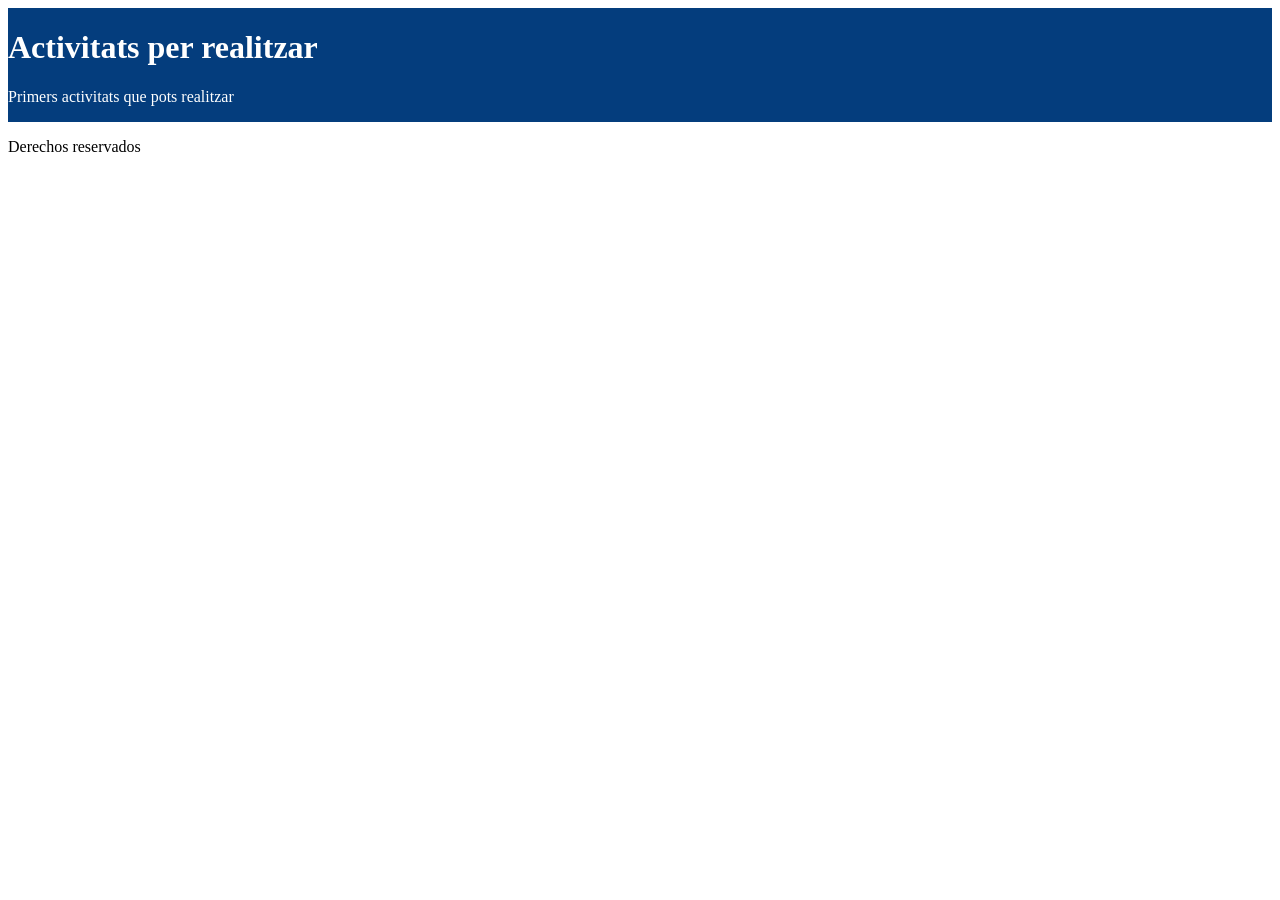
==== activitats.html @ ddc80af3 "Cuarto commit" ====
<!DOCTYPE html>
<html lang="es">
<head>
    <meta charset="UTF-8">
    <meta name="viewport" content="width=device-width, initial-scale=1.0">
    <title>Badalona-tech</title>
    <link rel="stylesheet" href="CSS/estils.css">
</head>
<body>
    <header>
        <div>
            <h1>Activitats per realitzar</h1>
            <p>Primers activitats que pots realitzar</p>
        </div>
    </header>
    <main></main>
    <footer><p>Derechos reservados</p></footer>
</body>
</html>
---- CSS/estils.css ----
header {
  display: flex;
  justify-content: space-between;
  align-items: center;
  background-color: #043D7D;
  color: white;
}

ul {
  display: flex;
  align-items: center;
  gap: 20px;
  list-style: none;
  
}

a{
    text-decoration: none;
    color: white;
}

#inici {
    background-color: #319EFC;
    color: white;
    padding: 10px 20px;
    border-radius: 8px;
}

header img {
  height: 55px;
}

#logo{
  display: flex;
  align-items: center;
  gap: 15px;
}

#titulo{
  border-left: 1px solid white;
  padding-left: 15px;
}
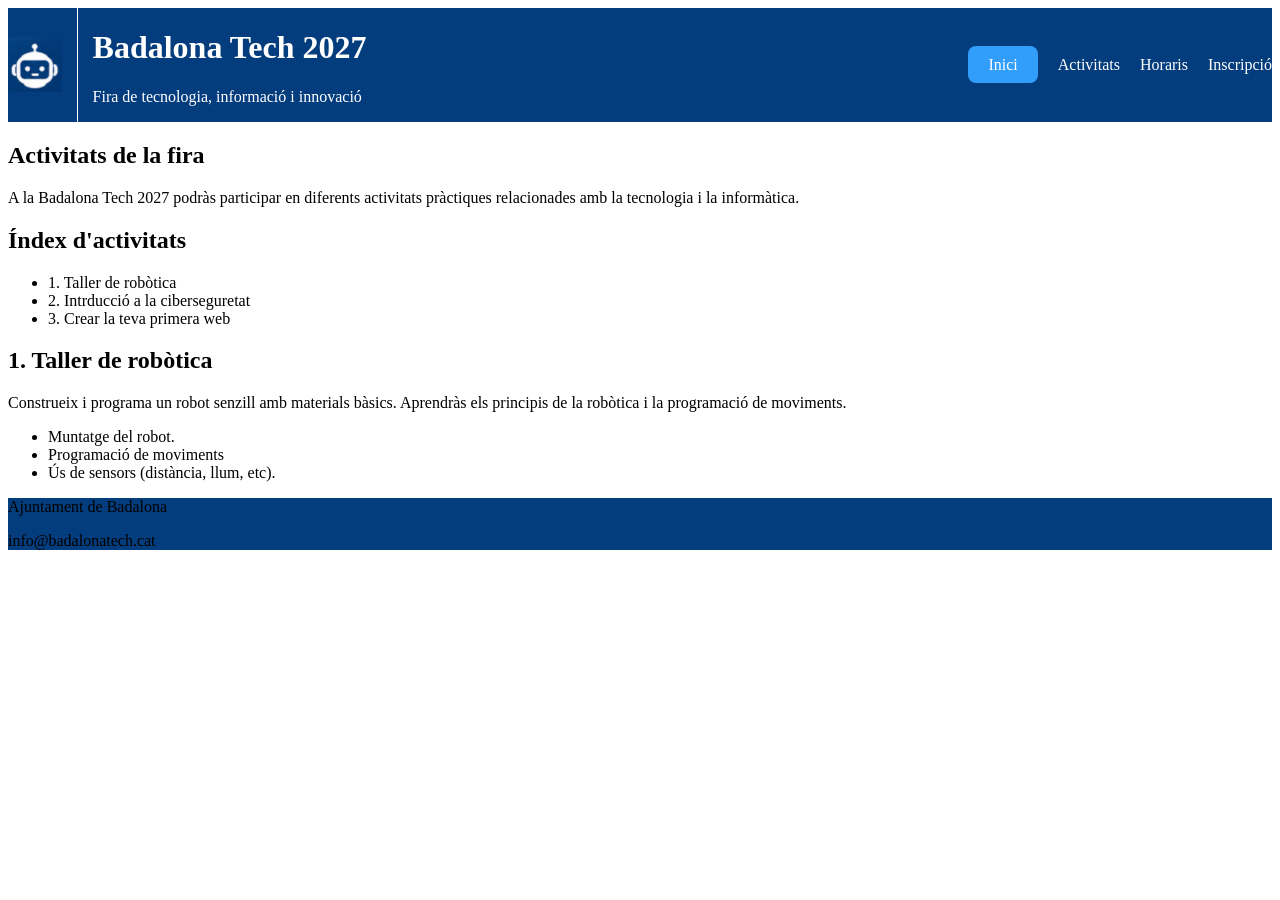
==== commit 7ed06b53: "Quinto commit" ====
--- a/activitats.html
+++ b/activitats.html
@@ -7,13 +7,56 @@
     <link rel="stylesheet" href="CSS/estils.css">
 </head>
 <body>
+
     <header>
+        <div id="logo">
+            <img src="images/header.png" alt="logo">
+            <div id="titulo">
+                <h1>Badalona Tech 2027</h1>
+                <p>Fira de tecnologia, informació i innovació</p>
+            </div>
+        </div>
+
+        <nav>
+            <ul id="menu">
+                <li><a id="inici" href="index.html">Inici</a></li>
+                <li><a href="activitats.html">Activitats</a></li>
+                <li><a href="horaris.html">Horaris</a></li>
+                <li><a href="inscripcio.html">Inscripció</a></li>
+            </ul>
+        </nav>
+    </header>
+
+    <main>
         <div>
-            <h1>Activitats per realitzar</h1>
-            <p>Primers activitats que pots realitzar</p>
+            <h2>Activitats de la fira</h2>
+            <p>A la Badalona Tech 2027 podràs participar en diferents activitats pràctiques relacionades amb la tecnologia i la informàtica.</p>
         </div>
-    </header>
-    <main></main>
-    <footer><p>Derechos reservados</p></footer>
+            <h2>Índex d'activitats</h2>
+            <nav>
+                <ul id="activitats">
+                    <li>1. Taller de robòtica</li>
+                    <li>2. Intrducció a la ciberseguretat</li>
+                    <li>3. Crear la teva primera web</li>
+                </ul>
+            </nav>
+
+            <section>
+                <h2>1. Taller de robòtica</h2>
+                <p>Construeix i programa un robot senzill amb materials bàsics. Aprendràs els principis de la robòtica i la programació de moviments.</p>
+                <ul>
+                    <li>Muntatge del robot.</li>
+                    <li>Programació de moviments</li>
+                    <li>Ús de sensors (distància, llum, etc).</li>
+                </ul>
+                <a href=""></a>
+                </section>
+    </main>
+
+    <footer>
+        <p>Ajuntament de Badalona</p>
+        <p>info@badalonatech.cat</p>
+    </footer>
+
 </body>
 </html>
--- a/CSS/estils.css
+++ b/CSS/estils.css
@@ -6,12 +6,13 @@
   color: white;
 }
 
-ul {
+#menu {
   display: flex;
   align-items: center;
   gap: 20px;
   list-style: none;
-  
+  text-decoration: none;
+  color: white;
 }
 
 a{
@@ -39,4 +40,12 @@
 #titulo{
   border-left: 1px solid white;
   padding-left: 15px;
+}
+
+#ajuntament{
+    text-decoration: dashed;
+}
+
+footer{
+    background-color: #043D7D;
 }
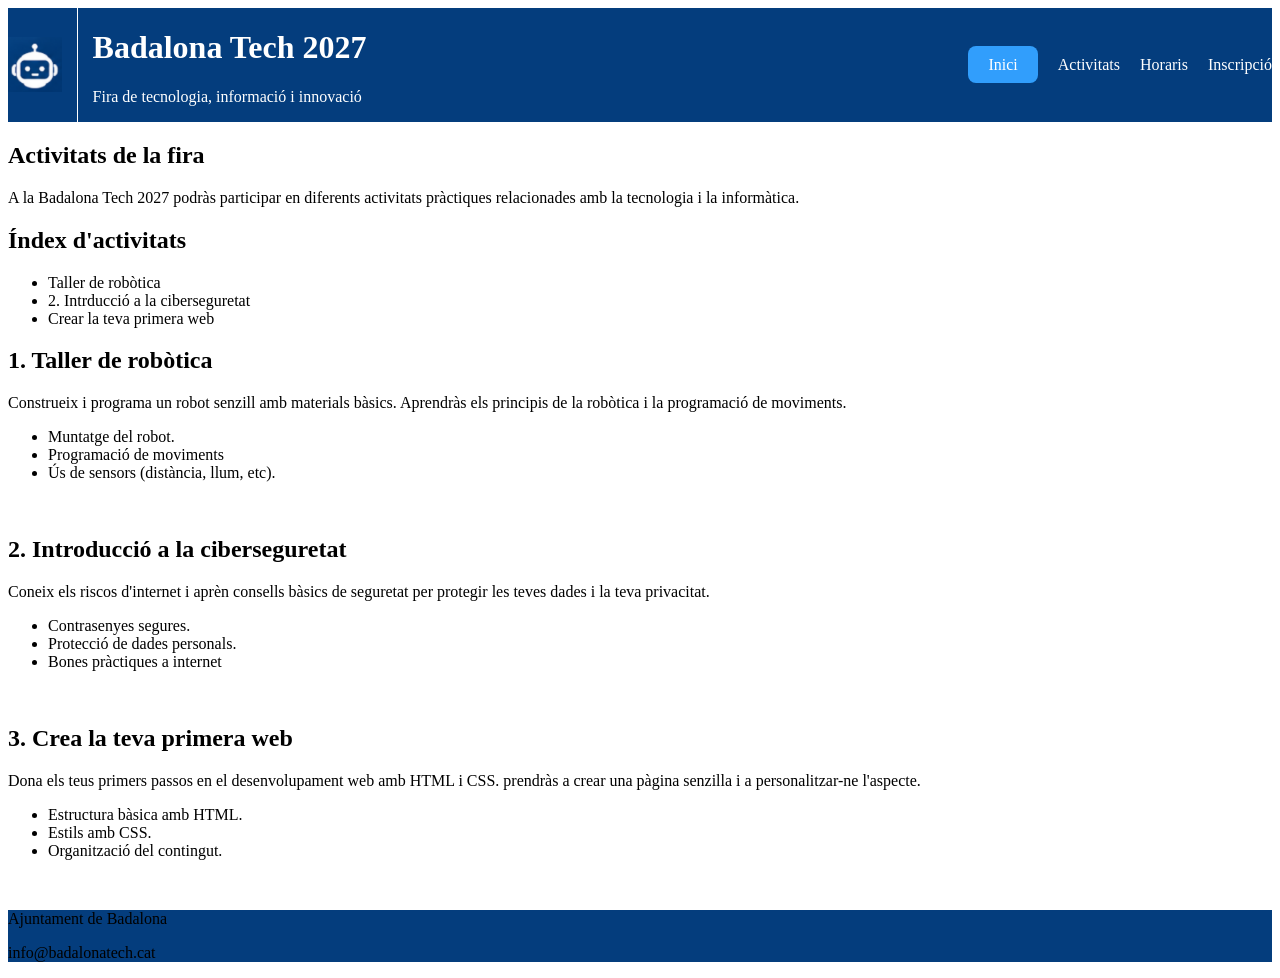
==== commit 50ff8c9c: "Sexto commit" ====
--- a/activitats.html
+++ b/activitats.html
@@ -35,21 +35,47 @@
             <h2>Índex d'activitats</h2>
             <nav>
                 <ul id="activitats">
-                    <li>1. Taller de robòtica</li>
-                    <li>2. Intrducció a la ciberseguretat</li>
-                    <li>3. Crear la teva primera web</li>
+                    <li id="taller">Taller de robòtica</li> 
+                    <li id="ciberseguretat">2. Intrducció a la ciberseguretat</li> 
+                    <li id="web">Crear la teva primera web</li>
                 </ul>
             </nav>
 
             <section>
                 <h2>1. Taller de robòtica</h2>
                 <p>Construeix i programa un robot senzill amb materials bàsics. Aprendràs els principis de la robòtica i la programació de moviments.</p>
-                <ul>
-                    <li>Muntatge del robot.</li>
-                    <li>Programació de moviments</li>
-                    <li>Ús de sensors (distància, llum, etc).</li>
-                </ul>
-                <a href=""></a>
+                <nav>
+                    <ul>
+                        <li>Muntatge del robot.</li>
+                        <li>Programació de moviments</li>
+                        <li>Ús de sensors (distància, llum, etc).</li>
+                    </ul>
+                </nav>
+                <a href="activitats.html">Torna a l'índex</a>
+                </section>
+
+                <section>
+                    <h2>2. Introducció a la ciberseguretat</h2>
+                    <p>Coneix els riscos d'internet i aprèn consells bàsics de seguretat per protegir les teves dades i la teva privacitat.</p>
+                    <ul>
+                        <li>Contrasenyes segures.</li>
+                        <li>Protecció de dades personals.</li>
+                        <li>Bones pràctiques a internet</li>
+                    </ul>
+                    <a href="activitats.html">Torna a l'índex</a>
+                </section>
+
+                <section>
+                    <h2>3. Crea la teva primera web</h2>
+                    <p>Dona els teus primers passos en el desenvolupament web amb HTML i CSS. prendràs a crear una pàgina senzilla i a personalitzar-ne l'aspecte.</p>
+                    <nav>
+                        <ul>
+                            <li>Estructura bàsica amb HTML.</li>
+                            <li>Estils amb CSS.</li>
+                            <li>Organització del contingut.</li>
+                        </ul>
+                        <a href="activitats.html">Torna a líndex</a>
+                    </nav>
                 </section>
     </main>
 
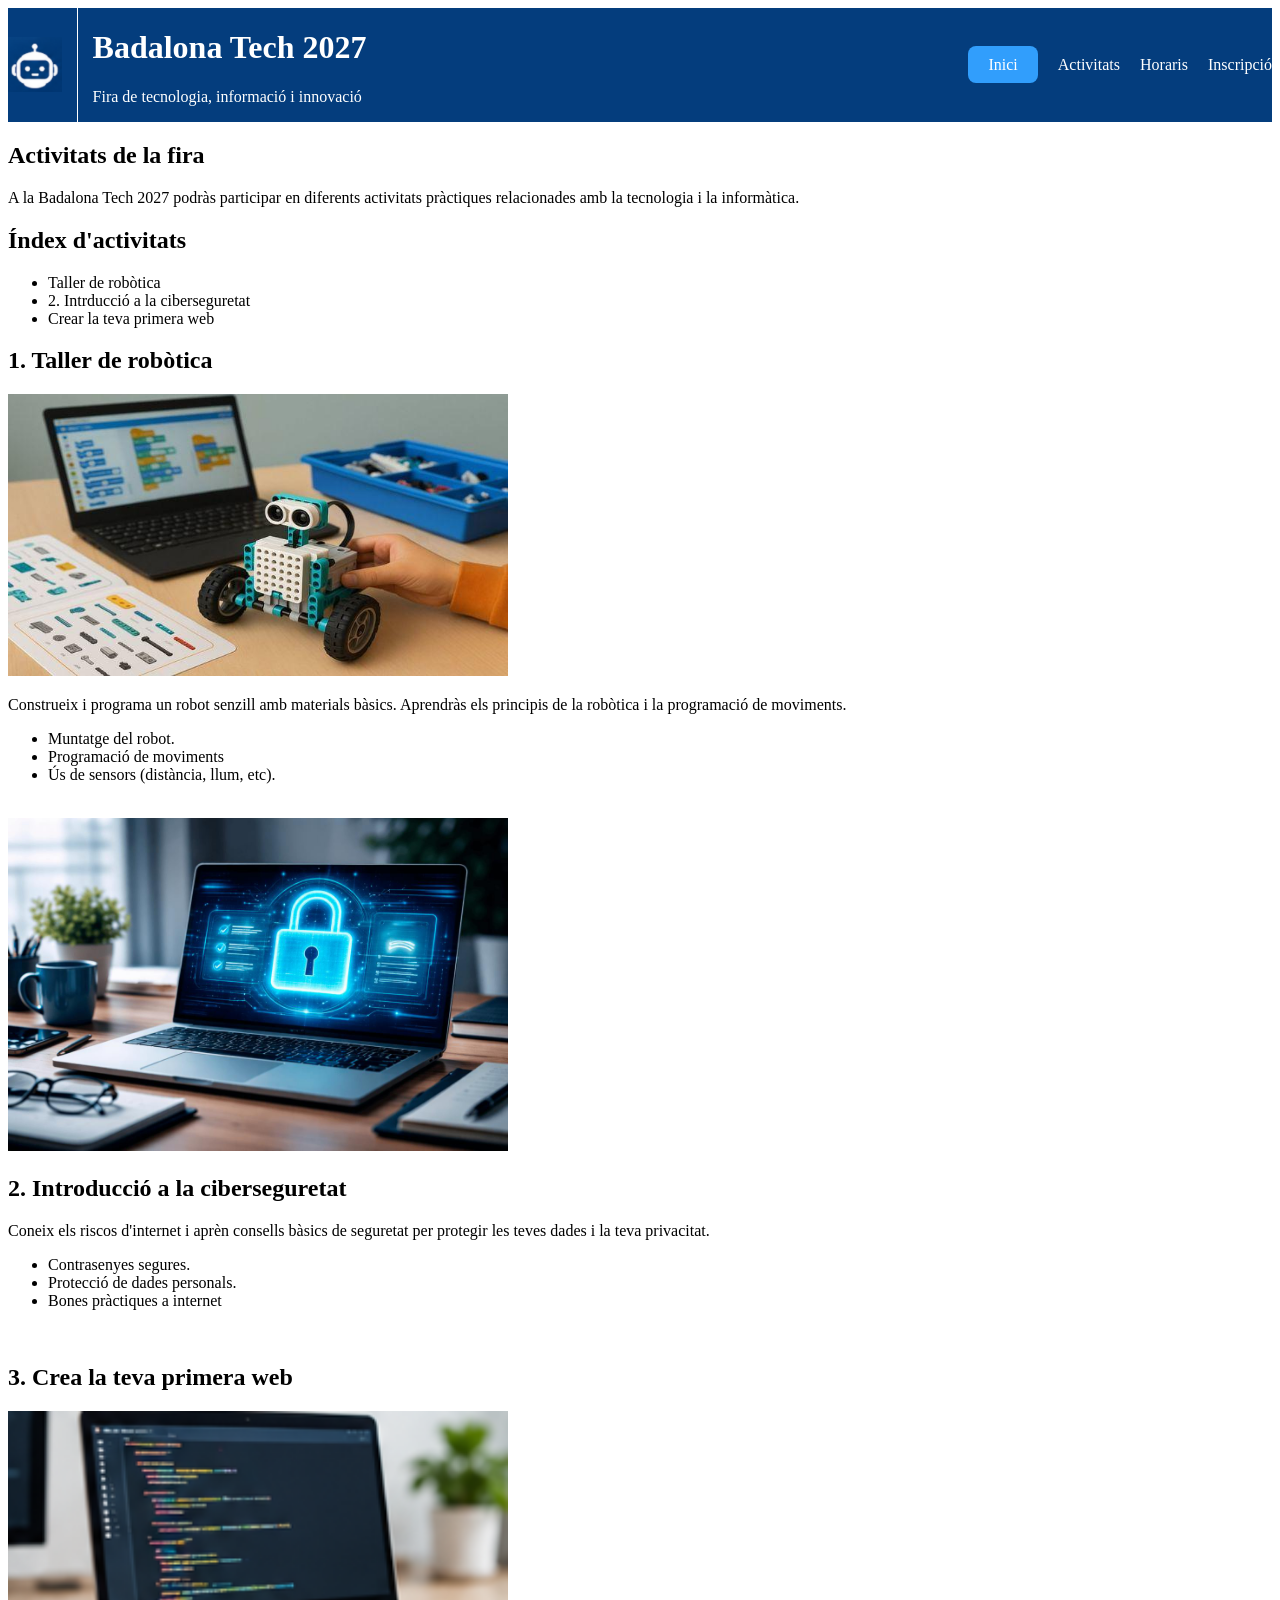
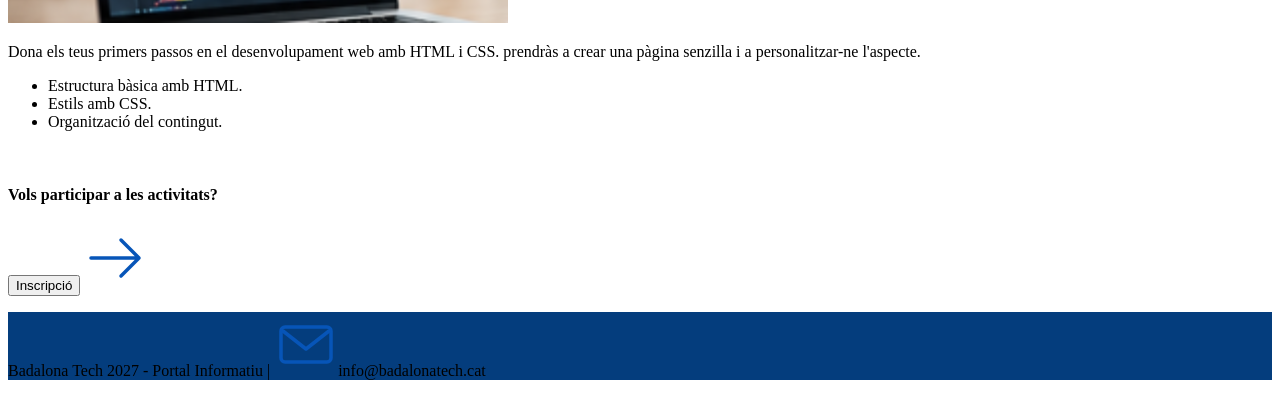
==== commit 3c8a327f: "Septimo commit" ====
--- a/activitats.html
+++ b/activitats.html
@@ -43,6 +43,7 @@
 
             <section>
                 <h2>1. Taller de robòtica</h2>
+                <img src="images/robotica.jpg" alt="ciberseguretat" width="500">
                 <p>Construeix i programa un robot senzill amb materials bàsics. Aprendràs els principis de la robòtica i la programació de moviments.</p>
                 <nav>
                     <ul>
@@ -55,6 +56,7 @@
                 </section>
 
                 <section>
+                    <img src="images/ciberseguretat.jpg" alt="ciberseguretat" width="500">
                     <h2>2. Introducció a la ciberseguretat</h2>
                     <p>Coneix els riscos d'internet i aprèn consells bàsics de seguretat per protegir les teves dades i la teva privacitat.</p>
                     <ul>
@@ -67,6 +69,7 @@
 
                 <section>
                     <h2>3. Crea la teva primera web</h2>
+                    <img src="images/Captura de pantalla 2026-11-16 125814.png" alt="crear-pagina" width="500">
                     <p>Dona els teus primers passos en el desenvolupament web amb HTML i CSS. prendràs a crear una pàgina senzilla i a personalitzar-ne l'aspecte.</p>
                     <nav>
                         <ul>
@@ -77,11 +80,14 @@
                         <a href="activitats.html">Torna a líndex</a>
                     </nav>
                 </section>
+
+                <h4>Vols participar a les activitats?</h4>
+                <button>Inscripció</button>
+                <img src="images/Badalona_Tech_2027_Logos_Iconos_SVG/badalona-tech-svg/fletxa-dreta.svg" alt="fletxa-dreta">
     </main>
 
     <footer>
-        <p>Ajuntament de Badalona</p>
-        <p>info@badalonatech.cat</p>
+        <p>Badalona Tech 2027 - Portal Informatiu | <img src="images/Badalona_Tech_2027_Logos_Iconos_SVG/badalona-tech-svg/correu.svg" alt="correu-extern">info@badalonatech.cat</p>
     </footer>
 
 </body>
